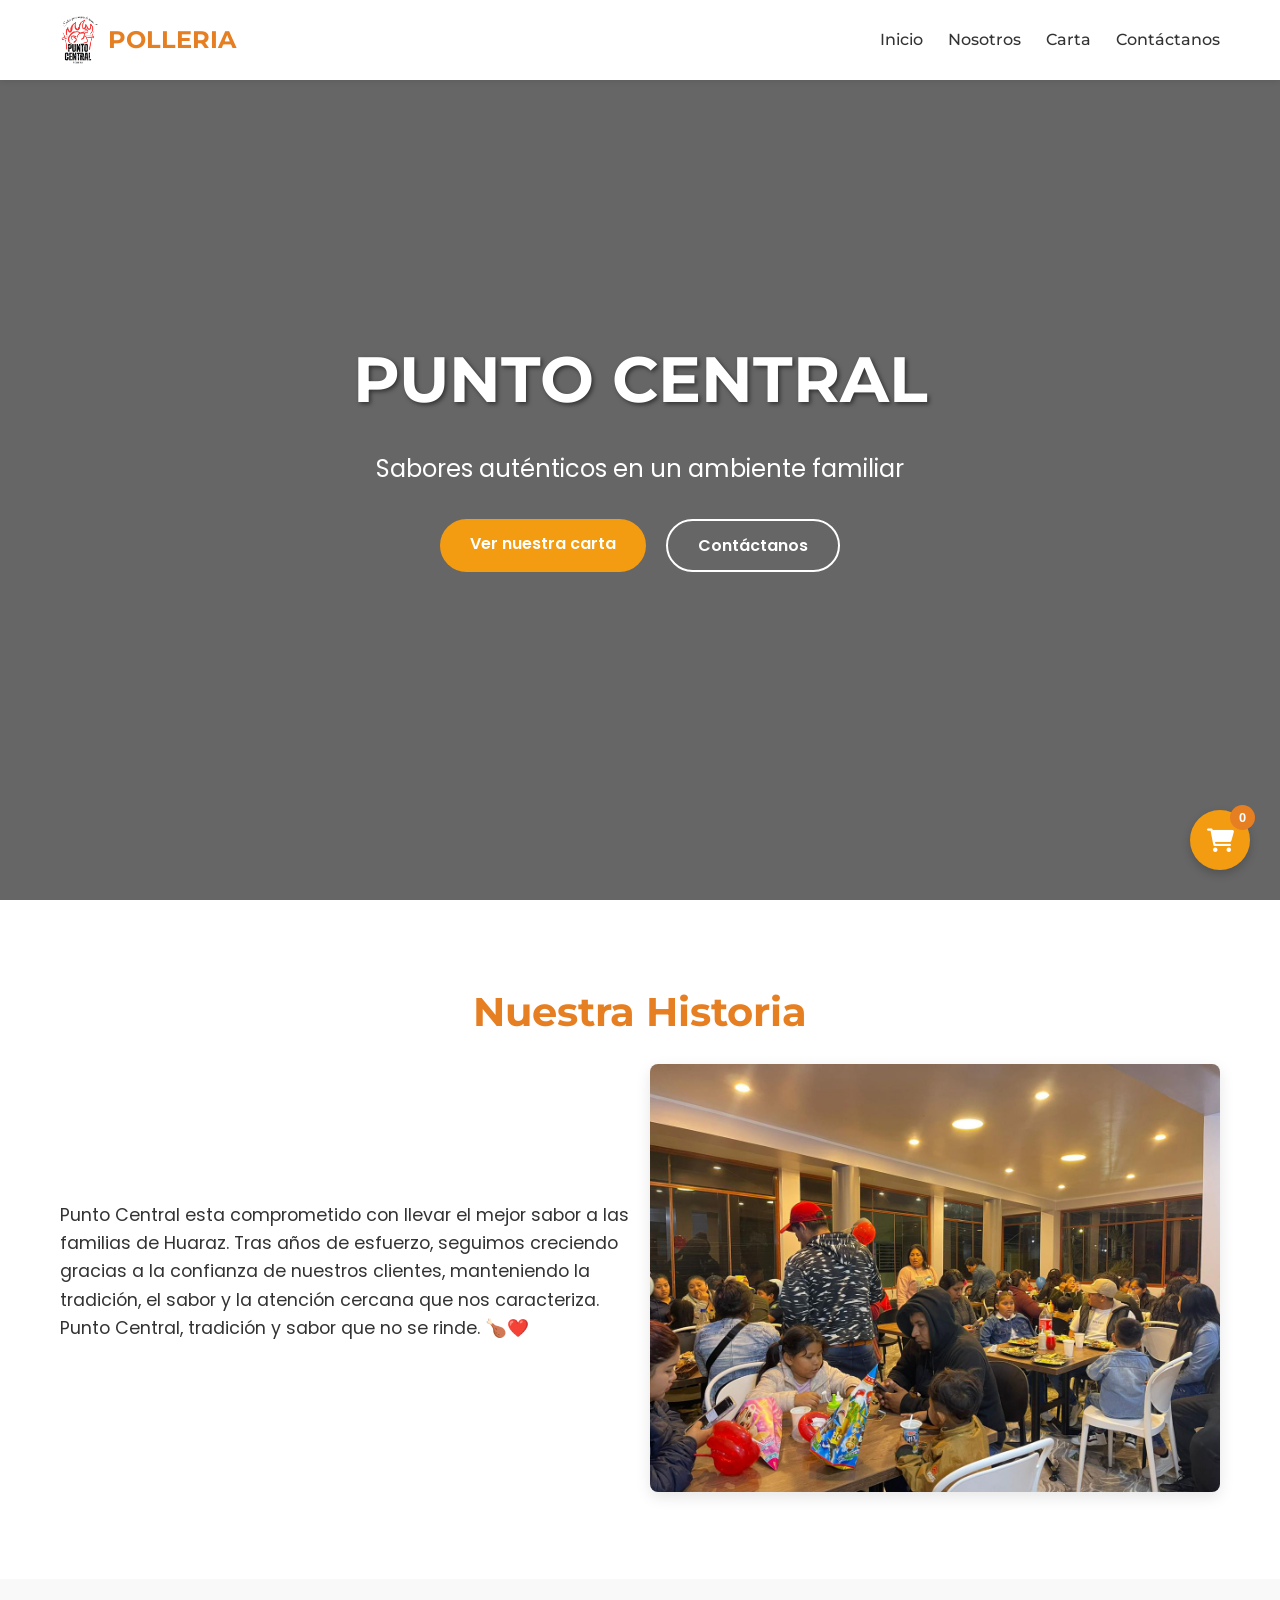
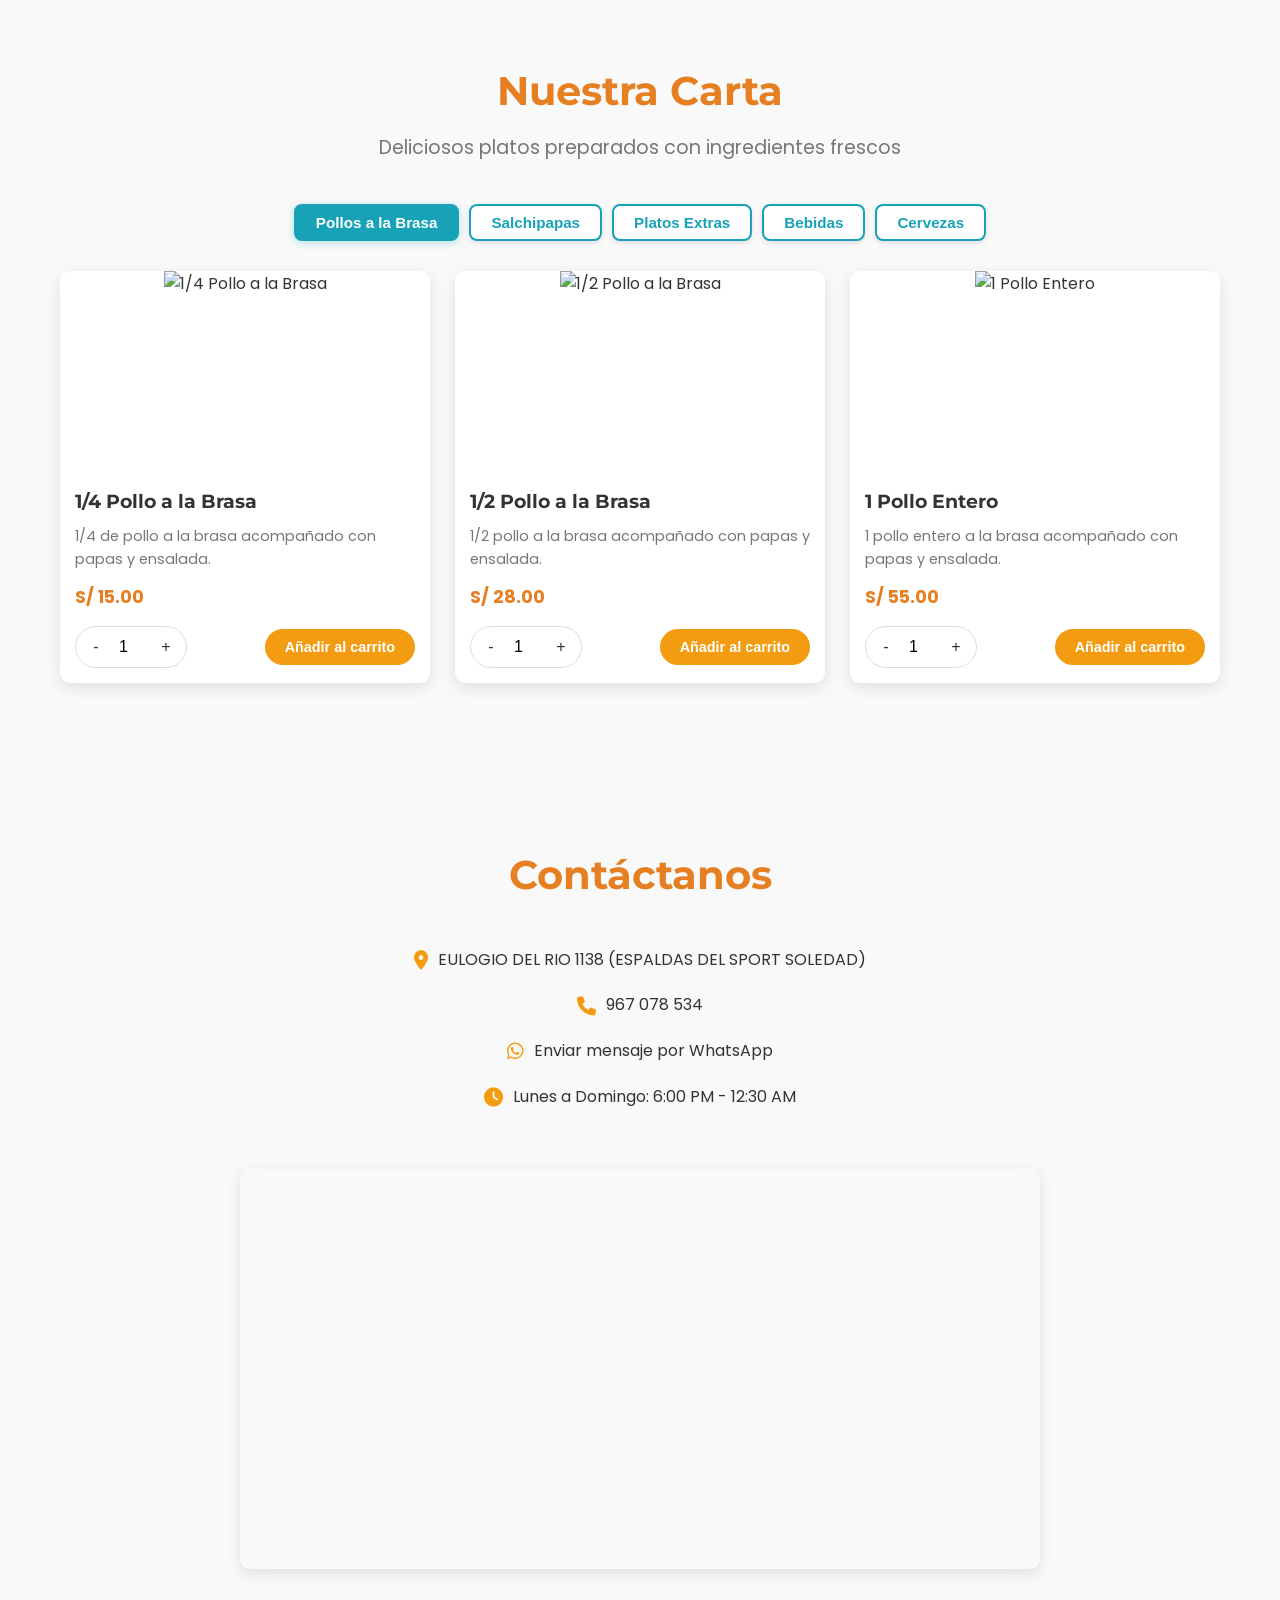
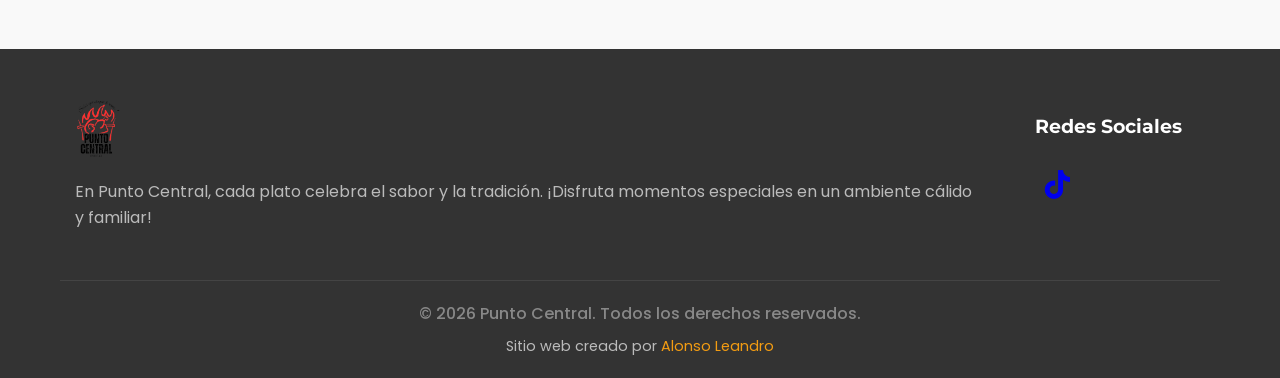
==== index.html @ 1a5732b8 "Actualiza el contenido y la estructura del sitio web de Punto Central, incluyendo cambios en el pie " ====
<!DOCTYPE html>
<html lang="es">
<head>
    <meta charset="UTF-8">
    <meta name="viewport" content="width=device-width, initial-scale=1.0">
    <link rel="icon" type="image/png" href="images/logo.png">
    <title>Punto Central</title>
    <link rel="stylesheet" href="./styles/main.css">
    <link rel="stylesheet" href="./styles/animations.css">
    <link rel="stylesheet" href="https://cdnjs.cloudflare.com/ajax/libs/font-awesome/6.0.0/css/all.min.css">
    <link href="https://fonts.googleapis.com/css2?family=Montserrat:wght@400;500;600;700&family=Poppins:wght@300;400;600&display=swap" rel="stylesheet">
    <!-- Google tag (gtag.js) -->
    <script async src="https://www.googletagmanager.com/gtag/js?id=G-Y2LB6387WJ"></script>
    <script>
        window.dataLayer = window.dataLayer || [];
        function gtag(){dataLayer.push(arguments);}
        gtag('js', new Date());

        gtag('config', 'G-Y2LB6387WJ');
    </script>
</head>
<body>
    <!-- Navbar importado -->
    <div id="navbar-placeholder"></div>

    <!-- Hero Section -->
    <section class="hero" id="home">
        <div class="hero-content">
            <h1 class="hero-title">PUNTO CENTRAL</h1>
            <p class="hero-subtitle">Sabores auténticos en un ambiente familiar</p>
            <div class="hero-buttons">
                <a href="#menu" class="btn btn-primary">Ver nuestra carta</a>
                <a href="#contact" class="btn btn-outline">Contáctanos</a>
            </div>
        </div>
    </section>

    <section class="about" id="about">
        <div class="container">
            <h2 class="section-title">Nuestra Historia</h2>
            <div class="about-content">
                <div class="about-text">
                    <p>Punto Central esta comprometido con llevar el mejor sabor a las familias de Huaraz. Tras años de esfuerzo, seguimos creciendo gracias a la confianza de nuestros clientes, manteniendo la tradición, el sabor y la atención cercana que nos caracteriza. Punto Central, tradición y sabor que no se rinde. 🍗❤️</p>
                </div>
                <div class="about-image">
                    <img src="./images/restaurant-exterior.jpg" alt="Exterior del restaurante" loading="lazy">
                </div>
            </div>
        </div>
    </section>

    <!-- Menu Section -->
    <section class="menu" id="menu">
        <div class="container">
            <h2 class="section-title">Nuestra Carta</h2>
            <p class="section-subtitle">Deliciosos platos preparados con ingredientes frescos</p>
            
            <div class="menu-filters">
                <button class="filter-btn active" data-category="pollos-a-la-brasa">Pollos a la Brasa</button>
                <button class="filter-btn" data-category="salchipapas">Salchipapas</button>
                <button class="filter-btn" data-category="platos-extras">Platos Extras</button>
                <button class="filter-btn" data-category="bebidas">Bebidas</button>
                <button class="filter-btn" data-category="cervezas">Cervezas</button>
            </div>
            
            <div class="menu-items" id="menu-items">
                <!-- Los productos se cargarán dinámicamente desde JS -->
            </div>
        </div>
    </section>

    <!-- Contact Section -->
    <section class="contact" id="contact">
        <div class="container">
            <h2 class="section-title">Contáctanos</h2>
            <div class="contact-content">
                <div class="contact-info">
                    <div class="info-item">
                        <i class="fas fa-map-marker-alt"></i>
                        <p>EULOGIO DEL RIO 1138 (ESPALDAS DEL SPORT SOLEDAD)</p>
                    </div>
                    <div class="info-item">
                        <i class="fas fa-phone"></i>
                        <p><a href="tel:+51967078534">967 078 534</a></p>
                    </div>
                    <div class="info-item">
                        <i class="fab fa-whatsapp"></i>
                        <p>
                            <a href="https://wa.me/51967078534?text=Hola%2C%20quiero%20más%20información..." target="_blank">Enviar mensaje por WhatsApp</a>
                        </p>
                    </div>
                    <div class="info-item">
                        <i class="fas fa-clock"></i>
                        <p>Lunes a Domingo: 6:00 PM - 12:30 AM</p>
                    </div>
                </div>
                <div class="contact-map">
                    <iframe src="https://www.google.com/maps/embed?pb=!1m18!1m12!1m3!1d3934.739231775957!2d-77.52759732519968!3d-9.531369990551426!2m3!1f0!2f0!3f0!3m2!1i1024!2i768!4f13.1!3m3!1m2!1s0x91a90d057851f07f%3A0x4d9af0f2b3f46f38!2sEulogio%20Del%20Rio%201138%2C%20Huaraz%2002001!5e0!3m2!1ses-419!2spe!4v1780036012254!5m2!1ses-419!2spe" allowfullscreen="" loading="lazy" referrerpolicy="no-referrer-when-downgrade"></iframe>
                </div>
            </div>
        </div>
    </section>

    <!-- Footer importado -->
    <div id="footer-placeholder"></div>

    <!-- Floating Cart Button -->
    <button type="button" class="cart-float" id="cart-btn">
        <i class="fas fa-shopping-cart"></i>
        <span class="cart-count" id="cart-count">0</span>
    </button>

    <!-- Cart Modal -->
    <div class="cart-overlay" id="cart-overlay"></div>
    <div class="cart-container" id="cart-modal">
        <!-- Paso 1: Vista del Carrito -->
        <div class="cart-step" id="cart-step-1">
            <div class="cart-header">
                <h3>Tu Pedido</h3>
                <button class="close-cart" id="close-cart">&times;</button>
            </div>
            <div class="cart-items" id="cart-items">
                <!-- Los items del carrito se agregarán aquí dinámicamente -->
            </div>
            <div class="cart-footer">
                <div class="cart-total">
                    <span>Total:</span>
                    <span id="cart-total">S/0.00</span>
                </div>
                <button class="btn btn-primary" id="checkout">Realizar Pedido</button>
            </div>
        </div>

        <!-- Paso 2: Formulario de Información -->
        <div class="cart-step" id="cart-step-2">
            <div class="cart-header">
                <button class="back-to-cart" id="back-to-cart">
                    <i class="fas fa-arrow-left"></i>
                </button>
                <h3>Información del Pedido</h3>
                <button class="close-cart" id="close-cart-2">&times;</button>
            </div>
            <!-- Dentro del cart-step-2, modifica el formulario así: -->
            <div class="customer-info">
                <form id="order-form">
                    <div class="form-group">
                        <label for="customer-name">Nombre *</label>
                        <input type="text" id="customer-name" required>
                    </div>
                    <div class="form-group">
                        <label for="customer-phone">Teléfono *</label>
                        <input type="tel" id="customer-phone" required>
                    </div>
                    <div class="form-group">
                        <label for="delivery-payment">Tipo de Pago *</label>
                        <div class="radio-group">
                            <label><input type="radio" name="delivery-payment" value="Efectivo" required> Efectivo</label>
                            <label><input type="radio" name="delivery-payment" value="Yape"> Yape</label>
                            <label><input type="radio" name="delivery-payment" value="Plin"> Plin</label>
                            <label><input type="radio" name="delivery-payment" value="Otro"> Tarjeta</label>
                        </div>
                    </div>
                    <div class="form-group">
                        <label for="delivery-type">Tipo de Entrega *</label>
                        <select id="delivery-type" required>
                            <option value="">Seleccionar</option>
                            <option value="pickup">Recoger en el Local</option>
                            <option value="delivery">Delivery</option>
                        </select>
                    </div>
                    
                    <!-- Campos para Recoger en Local -->
                    <div class="delivery-fields" id="pickup-fields">
                        <div class="form-group">
                            <label for="pickup-time">Tiempo estimado para recoger *</label>
                            <select id="pickup-time" required>
                                <option value="">Seleccionar</option>
                                <option value="20-25">20 - 25 minutos</option>
                                <option value="25-30">25 - 30 minutos</option>
                                <option value="30-plus">30 minutos a más</option>
                            </select>
                        </div>
                        <div class="form-group">
                            <label for="pickup-notes">Observaciones</label>
                            <textarea id="pickup-notes" rows="2"></textarea>
                        </div>
                    </div>
                    
                    <!-- Campos para Delivery -->
                    <div class="delivery-fields" id="delivery-fields">
                        <div class="form-group">
                            <label for="delivery-address">Dirección de Entrega *</label>
                            <input type="text" id="delivery-address">
                        </div>
                        <div class="form-group">
                            <label for="delivery-notes">Observaciones</label>
                            <textarea id="delivery-notes" rows="2"></textarea>
                        </div>
                    </div>
                </form>
            </div>
            <div class="form-actions">
                <button class="btn btn-outline" id="cancel-order">Cancelar</button>
                <button class="btn btn-primary" id="submit-order">
                    <span>Enviar Pedido</span>
                    <i class="fab fa-whatsapp" style="color: #fff; margin-left: 8px; font-size: 1.1em;"></i>
                </button>
            </div>
        </div>
    </div>

    <script src="./scripts/products.js"></script>
    <script src="./scripts/cart.js"></script>
    <script src="./scripts/main.js"></script>
</body>
</html>
---- styles/main.css ----
:root {
    --primary-color: #f39c12;
    --primary-dark: #e67e22;
    --white: #ffffff;
    --black: #333333;
    --gray: #777777;
    --light-gray: #f5f5f5;
    --background-light: #f9f9f9;
    --success-color: #2ecc71;
    --danger-color: #e74c3c;
    --disabled-color: #95a5a6;
}

* {
    margin: 0;
    padding: 0;
    box-sizing: border-box;
}

body {
    font-family: 'Poppins', sans-serif;
    color: var(--black);
    line-height: 1.6;
    overflow-x: hidden;
}

.container {
    width: 100%;
    max-width: 1200px;
    margin: 0 auto;
    padding: 0 20px;
}

/* Hero Section */
.hero {
    height: 100vh;
    background: linear-gradient(rgba(0, 0, 0, 0.6), rgba(0, 0, 0, 0.6)), url('../images/hero-polleria.jpg') center/cover no-repeat; 
    display: flex;
    align-items: center;
    justify-content: center;
    text-align: center;
    color: var(--white);
}

.hero-content {
    max-width: 800px;
    padding: 0 20px;
}

.hero-title {
    font-family: 'Montserrat', sans-serif;
    font-size: 4rem;
    font-weight: 700;
    margin-bottom: 20px;
    text-shadow: 2px 2px 4px rgba(0, 0, 0, 0.5);
}

.hero-subtitle {
    font-size: 1.5rem;
    margin-bottom: 30px;
}

.hero-buttons {
    display: flex;
    justify-content: center;
    gap: 20px;
}

.btn {
    padding: 12px 30px;
    border-radius: 30px;
    font-weight: 600;
    text-decoration: none;
    transition: all 0.3s ease;
    display: inline-block;
}

.btn-primary {
    background-color: var(--primary-color);
    color: var(--white);
}

.btn-primary:hover {
    background-color: var(--primary-dark);
    transform: translateY(-3px);
    box-shadow: 0 5px 15px rgba(0, 0, 0, 0.2);
}

.btn-outline {
    border: 2px solid var(--white);
    color: var(--white);
}

.btn-outline:hover {
    background-color: var(--white);
    color: var(--black);
    transform: translateY(-3px);
    box-shadow: 0 5px 15px rgba(0, 0, 0, 0.2);
}

#cancel-order {
    background-color: var(--danger-color);
    color: var(--white);
    border: none;
    padding: 10px 20px;
    border-radius: 30px;
    cursor: pointer;
    font-weight: 600;
    transition: background 0.3s ease;
    font-size: 0.9rem;
}

#cancel-order:hover {
    background-color: #c0392b;
}

/* Section Styles */
.section-title {
    font-family: 'Montserrat', sans-serif;
    font-size: 2.5rem;
    font-weight: 700;
    text-align: center;
    margin-bottom: 10px;
    color: var(--primary-dark);
}

.section-subtitle {
    font-size: 1.2rem;
    text-align: center;
    color: var(--gray);
    margin-bottom: 40px;
}

/* About Section */
.about {
    padding: 80px 0;
    text-align: center;
}

.about-content {
    display: flex;
    flex-wrap: wrap;
    justify-content: space-between;
    align-items: center;
    margin-top: 20px;
    gap: 20px;
}

.about-text {
    flex: 1;
    min-width: 300px;
    text-align: left;
    margin-bottom: 0;
}

.about-text p {
    margin-bottom: 20px;
    font-size: 1.1rem;
    text-align: left;
}

.about-image {
    flex: 1;
    min-width: 300px;
}

.about-image img {
    max-width: 100%;
    border-radius: 8px;
    box-shadow: 0 5px 15px rgba(0,0,0,0.1);
}

/* Menu Section */
.menu {
    padding: 80px 0;
    text-align: center;
    background-color: var(--background-light);
}

.menu-filters {
    display: flex;
    justify-content: center;
    flex-wrap: wrap;
    gap: 10px;
    margin: 10px 0 20px;
}

.filter-btn {
    padding: 8px 20px;
    background: var(--white);
    border: 2px solid #17a2b8;
    border-radius: 8px;
    color: #17a2b8;
    font-size: 0.95rem;
    font-weight: 600;
    transition: all 0.3s ease;
    cursor: pointer;
    box-shadow: 0 2px 5px rgba(0,0,0,0.1);
}

.filter-btn.active {
    background: #17a2b8;
    color: var(--white);
    border-color: #17a2b8;
    box-shadow: 0 2px 8px rgba(23, 162, 184, 0.3);
}

.filter-btn:hover:not(.active) {
    background: rgba(23, 162, 184, 0.1);
    border-color: #138496;
    transform: translateY(-2px);
}

.menu-items {
    display: grid;
    grid-template-columns: repeat(auto-fill, minmax(280px, 1fr)); /* Reduje de 300px a 280px */
    gap: 25px; /* Reduje el gap de 30px a 25px */
    margin-top: 30px; /* Reduje de 40px a 30px */
}

.menu-item {
    background: var(--white);
    border-radius: 10px;
    overflow: hidden;
    box-shadow: 0 5px 15px rgba(0,0,0,0.1);
    transition: transform 0.3s ease;
    display: flex;
    flex-direction: column;
    height: 100%; /* Asegura que todas las cajas tengan la misma altura */
}

.menu-item:hover {
    transform: translateY(-10px);
}

.item-image {
    height: 200px; /* Mantengo la misma altura para las imágenes */
    overflow: hidden;
    position: relative;
}

.item-image img {
    width: 100%;
    height: 100%;
    object-fit: cover;
    transition: transform 0.5s ease;
}

.menu-item:hover .item-image img {
    transform: scale(1.1);
}

.sold-out {
    position: absolute;
    top: 10px;
    right: 10px;
    background-color: var(--danger-color);
    color: var(--white);
    padding: 5px 10px;
    border-radius: 20px;
    font-size: 0.8rem;
    font-weight: 600;
}

.item-info {
    padding: 15px; /* Reduje de 20px a 15px */
    text-align: left;
    flex: 1; /* Hace que ocupe el espacio restante */
    display: flex;
    flex-direction: column;
}

.item-info h3 {
    font-family: 'Montserrat', sans-serif;
    font-size: 1.2rem; /* Reduje de 1.3rem a 1.2rem */
    margin-bottom: 8px; /* Reduje de 10px a 8px */
    color: var(--black);
}

.description {
    color: var(--gray);
    margin-bottom: 12px; /* Reduje de 15px a 12px */
    font-size: 0.9rem; /* Reduje de 0.95rem a 0.9rem */
    flex: 1; /* Hace que la descripción ocupe el espacio disponible */
}

.price {
    font-weight: 700;
    font-size: 1.1rem; /* Reduje de 1.2rem a 1.1rem */
    color: var(--primary-dark);
    margin-bottom: 15px;
    display: block;
}

.item-actions {
    display: flex;
    justify-content: space-between;
    align-items: center;
    margin-top: auto; /* Empuja los botones hacia abajo */
}

.quantity-control {
    display: flex;
    align-items: center;
    border: 1px solid #ddd;
    border-radius: 30px;
    padding: 5px;
}

.quantity-btn {
    background: none;
    border: none;
    width: 30px;
    height: 30px;
    font-size: 1rem;
    cursor: pointer;
    color: var(--black);
    display: flex;
    align-items: center;
    justify-content: center;
}

.quantity-input {
    width: 40px;
    text-align: center;
    border: none;
    background: none;
    font-weight: 500;
    font-size: 1rem;
}

.add-to-cart {
    background: var(--primary-color);
    color: var(--white);
    border: none;
    padding: 10px 20px;
    border-radius: 30px;
    cursor: pointer;
    font-weight: 600;
    transition: background 0.3s;
    font-size: 0.9rem;
}

.add-to-cart:hover {
    background: var(--primary-dark);
}

.add-to-cart:disabled {
    background: var(--disabled-color);
    cursor: not-allowed;
}



/* Contact Section */
.contact {
    padding: 80px 0;
    text-align: center;
    background-color: var(--background-light);
}

.contact-content {
    display: flex;
    flex-direction: column;
    align-items: center;
    margin-top: 40px;
}

.contact-info {
    margin-bottom: 20px;
    text-align: center;
    width: 100%;
}

.info-item {
    margin-bottom: 20px;
    display: flex;
    align-items: center;
    justify-content: center;
    gap: 10px;
}

.info-item i {
    color: var(--primary-color);
    font-size: 1.2rem;
}

.info-item a {
    color: var(--black);
    text-decoration: none;
    transition: color 0.3s;
}

.info-item a:hover {
    color: var(--primary-color);
}

.contact-map {
    width: 100%;
    max-width: 800px;
    height: 400px;
    margin-top: 20px;
    border-radius: 10px;
    overflow: hidden;
    box-shadow: 0 5px 15px rgba(0,0,0,0.1);
}

.contact-map iframe {
    width: 100%;
    height: 100%;
    border: none;
}

/* Footer */
.footer {
    background-color: var(--black);
    color: var(--white);
    padding: 50px 0 20px;
}

.footer-content {
    display: flex;
    flex-wrap: wrap;
    justify-content: space-between;
    align-items: center;
    text-align: left;
    margin-bottom: 30px;
    gap: 30px;
}

.footer-section {
    flex: 1;
    min-width: 250px;
    margin-bottom: 30px;
    padding: 0 15px;
}

.logo-section {
    flex: 1;
    min-width: 300px;
    display: flex;
    flex-direction: column;
    align-items: flex-start;
    margin-bottom: 0;
}

.footer-logo {
    height: 60px;
    margin-bottom: 20px;
}

.footer-description {
    max-width: 100%;
    margin: 0 auto 20px;
    color: #bbb;
}

.social-section {
    flex: 0 0 auto;
    min-width: 200px;
}

.social-section h4 {
    font-family: 'Montserrat', sans-serif;
    margin-bottom: 20px;
    font-size: 1.2rem;
}

.social-icons {
    display: flex;
    justify-content: flex-start;
    gap: 15px;
}

.social-icons a {
    font-size: 1.8rem;
    margin: 0 10px;
    transition: all 0.3s ease;
}

.social-icons a.facebook-icon {
    color: #1877f2;
}

.social-icons a.instagram-icon {
    color: #e4405f;
}

.social-icons a:hover {
    transform: scale(1.2);
}

.footer-bottom {
    text-align: center;
    padding-top: 20px;
    border-top: 1px solid #444;
    display: flex;
    flex-direction: column;
    gap: 8px;
}

.footer-dark-text {
    color: #888;
    font-weight: 500;
    margin-bottom: 0;
}

.footer-created-by {
    color: #bbb;
    font-size: 0.9rem;
    margin-top: 0;
}

.creator-name {
    color: var(--primary-color);
    text-decoration: none;
    position: relative;
    display: inline-block;
}

.creator-name:hover {
    text-decoration: underline;
}

.creator-name::after {
    content: '';
    position: absolute;
    top: -2px;
    left: -2px;
    right: -2px;
    bottom: -2px;
    background: var(--primary-color);
    z-index: -1;
    border-radius: 4px;
    opacity: 0;
    transition: opacity 0.3s, box-shadow 0.3s;
}

.creator-name:hover::after {
    opacity: 0.4;
    box-shadow: 0 0 10px 5px var(--primary-color);
    animation: creator-glow 2s infinite alternate;
}

@keyframes creator-glow {
    from {
        box-shadow: 0 0 5px 2px var(--primary-color);
    }
    to {
        box-shadow: 0 0 15px 7px var(--primary-color);
    }
}

/* Navbar */
.navbar {
    background-color: var(--white);
    box-shadow: 0 2px 10px rgba(0, 0, 0, 0.1);
    position: fixed;
    width: 100%;
    top: 0;
    z-index: 1000;
    padding: 15px 0;
    transition: all 0.3s ease;
}

.navbar .container {
    display: flex;
    justify-content: space-between;
    align-items: center;
}

.logo {
    display: flex;
    align-items: center;
    text-decoration: none;
}

.logo-img {
    height: 50px;
    margin-right: 10px;
}

.restaurant-name {
    font-family: 'Montserrat', sans-serif;
    font-size: 1.5rem;
    font-weight: 700;
    color: var(--primary-dark);
}

.nav-links {
    display: flex;
    list-style: none;
}

.nav-links li {
    margin-left: 25px;
}

.nav-links a {
    font-family: 'Montserrat', sans-serif;
    font-weight: 500;
    color: var(--black);
    text-decoration: none;
    font-size: 1rem;
    transition: color 0.3s ease;
    position: relative;
}

.nav-links a::after {
    content: '';
    position: absolute;
    width: 0;
    height: 2px;
    background-color: var(--primary-color);
    bottom: -5px;
    left: 0;
    transition: width 0.3s ease;
}

.nav-links a:hover::after {
    width: 100%;
}

.nav-links a:hover {
    color: var(--primary-dark);
}

.menu-toggle {
    background: none;
    border: none;
    font-size: 1.5rem;
    color: var(--black);
    cursor: pointer;
    display: none;
}

/* Carrito */
.cart-overlay {
    position: fixed;
    top: 0;
    left: 0;
    width: 100%;
    height: 100%;
    background-color: rgba(0, 0, 0, 0.5);
    z-index: 9998;
    display: none;
    opacity: 0;
    transition: opacity 0.3s ease;
}

.cart-overlay.active {
    display: block;
    opacity: 1;
}

.cart-container {
    position: fixed;
    top: 0;
    right: -400px;
    width: 350px;
    height: 100vh;
    background-color: var(--white);
    box-shadow: -2px 0 10px rgba(0, 0, 0, 0.1);
    z-index: 9999;
    transition: right 0.3s ease;
    display: flex;
    flex-direction: column;
}

.cart-container.active {
    right: 0;
}

/* Cart Steps */
.cart-step {
    display: none;
    flex-direction: column;
    height: 100%;
}

.cart-step.active {
    display: flex;
}

.cart-header {
    padding: 15px 20px;
    border-bottom: 1px solid var(--light-gray);
    display: flex;
    justify-content: space-between;
    align-items: center;
    position: relative;
}

.cart-header h3 {
    margin: 0;
    font-size: 1.2rem;
    flex: 1;
    text-align: center;
}

.close-cart {
    background: none;
    border: none;
    font-size: 1.5rem;
    cursor: pointer;
    color: var(--gray);
    transition: all 0.3s ease;
}

.close-cart:hover {
    color: var(--danger-color);
    transform: rotate(90deg);
}

/* Back to Cart Button */
.back-to-cart {
    background: none;
    border: none;
    font-size: 1.2rem;
    color: var(--gray);
    cursor: pointer;
    position: absolute;
    left: 15px;
    top: 15px;
    transition: all 0.3s;
}

.back-to-cart:hover {
    color: var(--primary-dark);
    transform: translateX(-3px);
}

.cart-items {
    flex: 1;
    overflow-y: auto;
    padding: 15px;
}

.empty-cart {
    text-align: center;
    color: var(--gray);
    padding: 40px 0;
}

.cart-item {
    display: flex;
    justify-content: space-between;
    align-items: center;
    padding: 10px 0;
    border-bottom: 1px solid var(--light-gray);
}

.cart-item:last-child {
    border-bottom: none;
}

.cart-item-info {
    flex: 1;
}

.cart-item-info h4 {
    margin-bottom: 5px;
    font-size: 0.95rem;
}

.cart-item-info p {
    color: var(--primary-dark);
    font-weight: 600;
    font-size: 0.9rem;
}

.cart-item-actions {
    display: flex;
    align-items: center;
    gap: 10px;
}

.cart-footer {
    padding: 15px;
    border-top: 1px solid var(--light-gray);
    background-color: var(--white);
}

.cart-total {
    display: flex;
    justify-content: space-between;
    margin-bottom: 15px;
    font-weight: 600;
    font-size: 1.1rem;
}

/* Formulario del carrito */
.form-group {
    margin-bottom: 15px;
}

.form-group label {
    display: block;
    margin-bottom: 5px;
    font-weight: 500;
    font-size: 0.9rem;
}

.form-group input,
.form-group select,
.form-group textarea {
    width: 100%;
    padding: 8px 12px;
    border: 1px solid #333;
    border-radius: 4px;
    font-family: inherit;
    font-size: 0.9rem;
    transition: border-color 0.3s ease;
}

.form-group input:focus,
.form-group select:focus,
.form-group textarea:focus {
    border-color: var(--primary-color);
    outline: none;
    box-shadow: 0 0 0 2px rgba(243, 156, 18, 0.2);
}

/* Validación de campos */
.form-group.invalid input,
.form-group.invalid select,
.form-group.invalid textarea {
    border-color: var(--danger-color);
    background-color: rgba(231, 76, 60, 0.05);
}

.form-group.invalid .error-message {
    display: block;
    color: var(--danger-color);
    font-size: 0.8rem;
    margin-top: 5px;
}

.error-message {
    display: none;
}

/* Campos de entrega */
.delivery-fields {
    display: none; /*AGREGADO RECIEN*/
    margin-top: 10px;
    padding: 15px;
    background-color: rgba(243, 156, 18, 0.05);
    border-radius: 5px;
    border: 1px solid #eee;
}

.delivery-fields.active {
    display: block;
    animation: fadeIn 0.3s ease;
}

.radio-group {
    display: flex; /* Coloca los radios en una sola línea */
    gap: 15px; /* Espaciado horizontal entre los radios */
}

.radio-group label {
    display: inline-flex; /* Asegura que el texto y el radio estén alineados */
    align-items: center; /* Centra verticalmente el texto y el botón */
    gap: 5px; /* Espaciado entre el botón y el texto */
    padding: 0; /* Elimina el cuadro alrededor */
    border: none; /* Elimina los bordes */
    background: none; /* Elimina el fondo */
}

.radio-group label:hover {
    border-color: var(--primary-color);
}

.radio-group input[type="radio"]:checked + label {
    border-color: var(--primary-color);
    background-color: rgba(243, 156, 18, 0.1);
}

/* Customer Info Form */
.customer-info {
    flex: 1;
    overflow-y: auto;
    padding: 15px;
}

/* Form Actions */
.form-actions {
    display: flex;
    justify-content: space-between;
    padding: 15px;
    border-top: 1px solid var(--light-gray);
    background-color: var(--white);
}

/* Floating Cart Button */
.cart-float {
    position: fixed;
    width: 60px;
    height: 60px;
    bottom: 30px;
    right: 30px;
    background-color: var(--primary-color);
    color: var(--white);
    border-radius: 50%;
    text-align: center;
    box-shadow: 0 4px 10px rgba(0, 0, 0, 0.2);
    z-index: 999;
    display: flex;
    align-items: center;
    justify-content: center;
    font-size: 1.5rem;
    transition: all 0.3s ease;
    cursor: pointer;
    border: none;
}

.cart-float:hover {
    background-color: var(--primary-dark);
    transform: translateY(-5px);
    box-shadow: 0 6px 15px rgba(0, 0, 0, 0.3);
}

.cart-count {
    position: absolute;
    top: -5px;
    right: -5px;
    background-color: var(--primary-dark);
    color: var(--white);
    border-radius: 50%;
    width: 25px;
    height: 25px;
    display: flex;
    align-items: center;
    justify-content: center;
    font-size: 0.8rem;
    font-weight: 600;
}

/* Notificaciones */
.notification {
    position: fixed;
    bottom: 100px;
    right: 30px;
    background-color: var(--success-color);
    color: white;
    padding: 10px 20px;
    border-radius: 30px;
    box-shadow: 0 3px 10px rgba(0, 0, 0, 0.2);
    z-index: 1000;
    opacity: 0;
    transform: translateY(20px);
    transition: all 0.3s ease;
}

.notification.show {
    opacity: 1;
    transform: translateY(0);
}

.notification.error {
    background-color: var(--danger-color);
}

/* Responsive */
@media (max-width: 768px) {
    .navbar {
        padding: 10px 0;
    }
    
    .nav-links {
        position: fixed;
        top: 70px; /* Ajusta esto según la altura de tu navbar */
        left: -100%;
        width: 100%;
        height: calc(100vh - 70px); /* Ajusta para que coincida con el top */
        background-color: var(--primary-dark);
        flex-direction: column;
        align-items: center;
        justify-content: flex-start;
        padding-top: 0; /* Elimina el padding superior */
        transition: left 0.3s ease;
        margin: 0;
    }
    
    .nav-links.active {
        left: 0;
    }
    
    .nav-links li {
        margin-left: 0;
        width: 100%;
        text-align: center;
        padding: 12px 0; /* Ajusta el padding vertical */
        border-bottom: 1px solid rgba(255,255,255,0.1);
    }

    .nav-links a {
        color: var(--white) !important;
        display: block;
        width: 100%;
        padding: 10px 0; /* Ajusta el padding */
    }
    
    .nav-links a:hover {
        color: var(--light-gray) !important;
    }
    
    .menu-toggle {
        display: block;
    }

    .hero-title {
        font-size: 2.5rem;
    }

    .hero-subtitle {
        font-size: 1.2rem;
    }

    .about-content {
        flex-direction: column-reverse;
    }

    .about-text p {
        text-align: center;
    }

    .cart-container {
        width: 100%;
        max-width: 100%;
        height: 80vh;
        bottom: 0;
        top: auto;
        right: 0;
        left: 0;
        transform: translateY(100%);
        border-radius: 15px 15px 0 0;
        box-shadow: 0 -5px 15px rgba(0, 0, 0, 0.2);
    }

    .cart-container.active {
        transform: translateY(0);
        right: auto;
    }

    .cart-float {
        bottom: 20px;
        right: 20px;
        width: 55px;
        height: 55px;
        font-size: 1.3rem;
    }

    .notification {
        bottom: 90px;
        right: 20px;
    }

    /* Footer adjustments */
    .footer-content {
        flex-direction: column;
        align-items: center;
        text-align: center;
        gap: 15px;
    }

    .footer-description {
        max-width: 80%;
        font-size: 0.9rem;
    }

    .logo-section {
        margin-bottom: 20px;
    }

    .social-section {
        width: 100%;
    }

    .social-icons {
        justify-content: center;
        gap: 10px;
    }

    .social-icons a {
        font-size: 1.2rem;
    }

    /* Form responsive */
    .form-group {
        margin-bottom: 20px;
    }
    
    .radio-group {
        display: flex; /* Coloca los radios en una sola línea */
        gap: 15px; /* Espaciado horizontal entre los radios */
    }

    .radio-group label {
        display: inline-flex; /* Asegura que el texto y el radio estén alineados */
        align-items: center; /* Centra verticalmente el texto y el botón */
        gap: 5px; /* Espaciado entre el botón y el texto */
        padding: 0; /* Elimina el cuadro alrededor */
        border: none; /* Elimina los bordes */
        background: none; /* Elimina el fondo */
    }
    
    .delivery-fields {
        padding: 10px;
    }
}

@media (max-width: 480px) {
    .hero-title {
        font-size: 2rem;
    }

    .hero-subtitle {
        font-size: 1rem;
    }

    .btn {
        padding: 10px 20px;
        font-size: 0.9rem;
    }

    .section-title {
        font-size: 2rem;
    }

    .section-subtitle {
        font-size: 1rem;
    }

    .menu-items {
        grid-template-columns: 1fr;
    }
    
    .restaurant-name {
        font-size: 1.3rem;
    }
    
    .cart-float {
        bottom: 15px;
        right: 15px;
        width: 50px;
        height: 50px;
        font-size: 1.2rem;
    }

    .footer-content {
        text-align: center;
        flex-direction: column;
        align-items: center;
    }

    .footer-section, .social-section {
        text-align: center;
    }

    .logo-section {
        display: flex;
        flex-direction: column;
        align-items: center;
        text-align: center;
    }

    .footer-logo {
        margin-bottom: 10px;
        max-width: 100px;
        width: 100%;
        height: auto;
    }

    .social-icons {
        justify-content: center;
    }
}

@media (min-width: 769px) and (max-width: 1024px) {
    .hero-title {
        font-size: 3rem;
    }
    
    .menu-items {
        grid-template-columns: repeat(2, 1fr);
    }

    .footer-content {
        display: flex;
        flex-wrap: wrap;
        justify-content: space-between;
        align-items: flex-start;
        gap: 100px;
    }

    .footer-section {
        flex: 1 1 45%;
        max-width: 400px;
        text-align: center;
    }

    .footer-description {
        max-width: 350px;
        margin: 0 auto;
        text-align: center;
        line-height: 1.6;
    }

    .social-section {
        text-align: center;
    }
}

/* Mensaje cuando no hay productos */
.no-products {
    text-align: center;
    grid-column: 1 / -1;
    padding: 40px 0;
    color: var(--gray);
    font-size: 1.1rem;
}

/* Animaciones */
@keyframes fadeIn {
    from {
        opacity: 0;
    }
    to {
        opacity: 1;
    }
}
---- styles/animations.css ----
/* Animations */
@keyframes fadeIn {
    from {
        opacity: 0;
    }
    to {
        opacity: 1;
    }
}

@keyframes fadeInDown {
    from {
        opacity: 0;
        transform: translateY(-20px);
    }
    to {
        opacity: 1;
        transform: translateY(0);
    }
}

@keyframes fadeInUp {
    from {
        opacity: 0;
        transform: translateY(20px);
    }
    to {
        opacity: 1;
        transform: translateY(0);
    }
}

@keyframes pulse {
    0% {
        transform: scale(1);
    }
    50% {
        transform: scale(1.05);
    }
    100% {
        transform: scale(1);
    }
}

/* Animation Classes */
.fade-in {
    animation: fadeIn 1s ease;
}

.fade-in-down {
    animation: fadeInDown 1s ease;
}

.fade-in-up {
    animation: fadeInUp 1s ease;
}

.pulse {
    animation: pulse 2s infinite;
}

/* Scroll Animations */
[data-animate] {
    opacity: 0;
    transition: all 0.6s ease;
}

[data-animate="fade-in"] {
    transform: translateY(20px);
}

[data-animate].animate {
    opacity: 1;
    transform: translateY(0);
}

/* Hero Animation */
.hero {
    opacity: 0;
    transform: translateY(20px);
    transition: opacity 1s ease-out, transform 1s ease-out;
}

.hero.loaded {
    opacity: 1;
    transform: translateY(0);
}
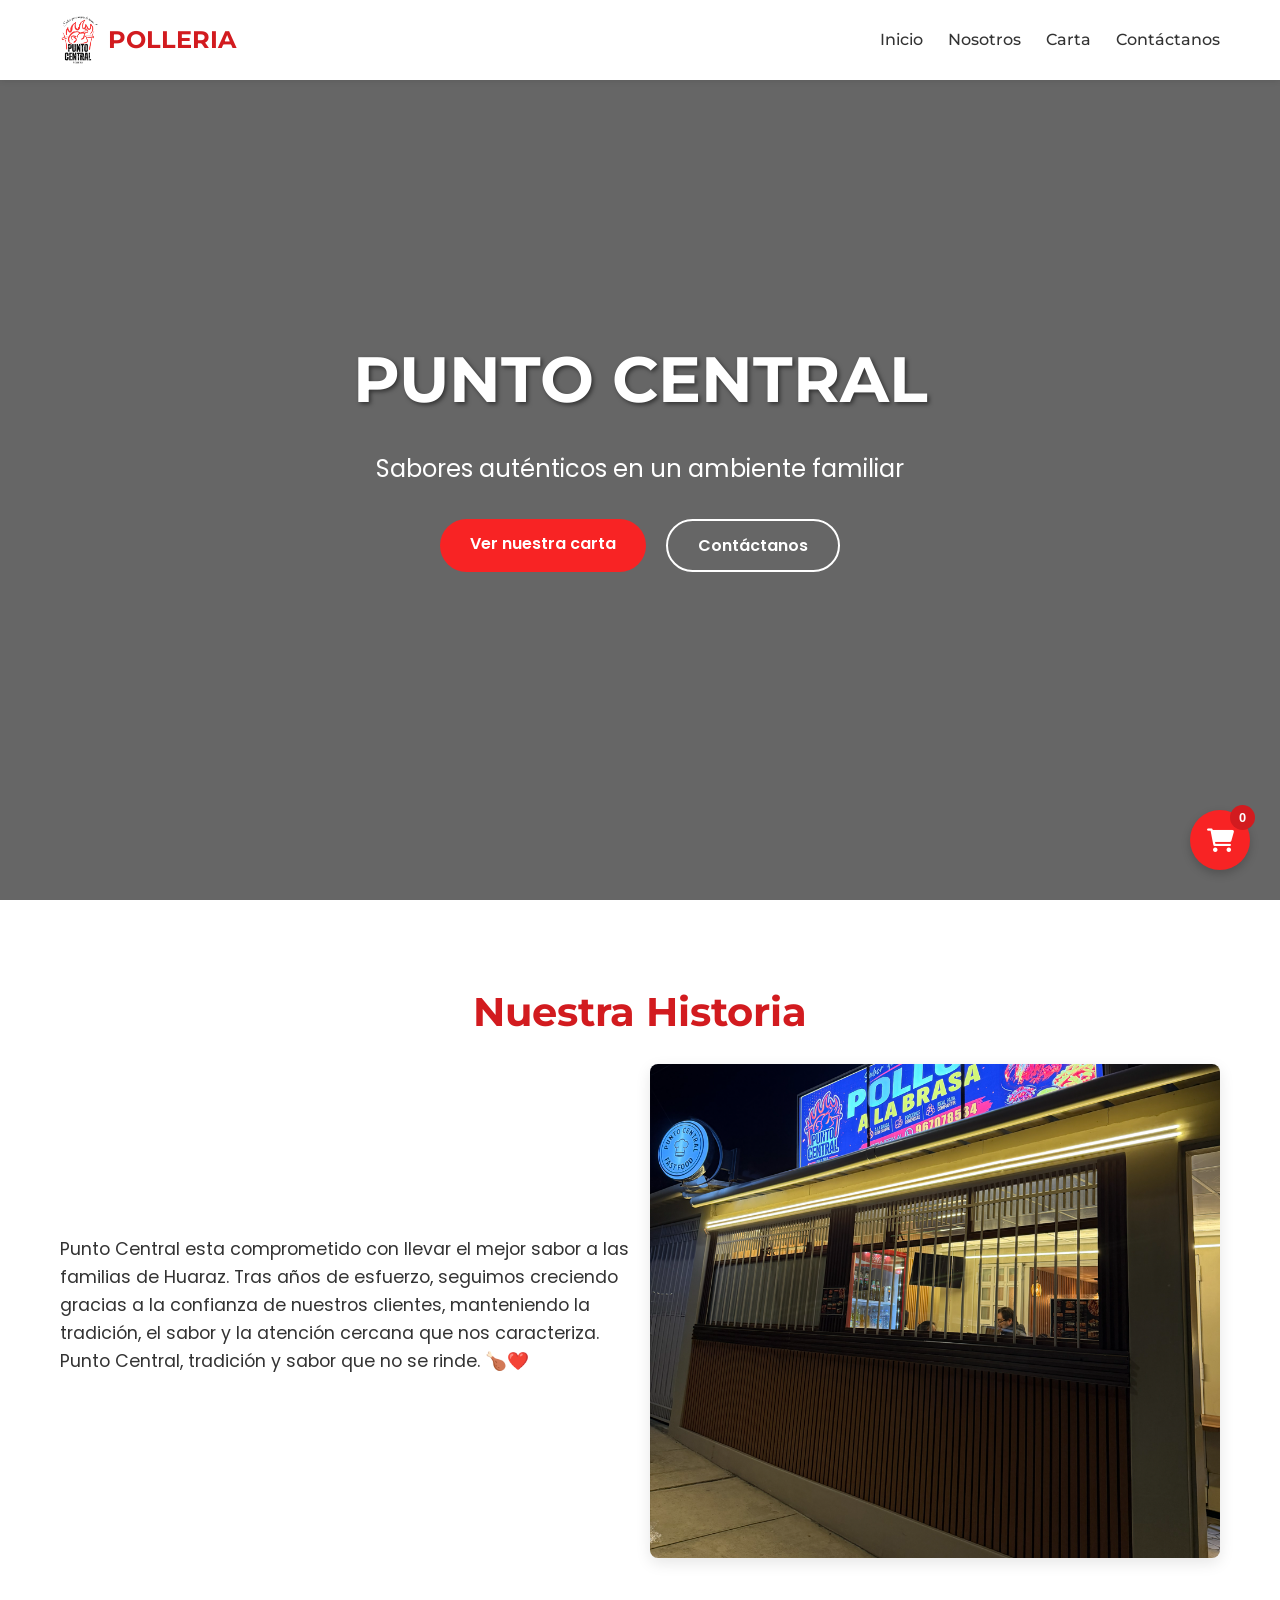
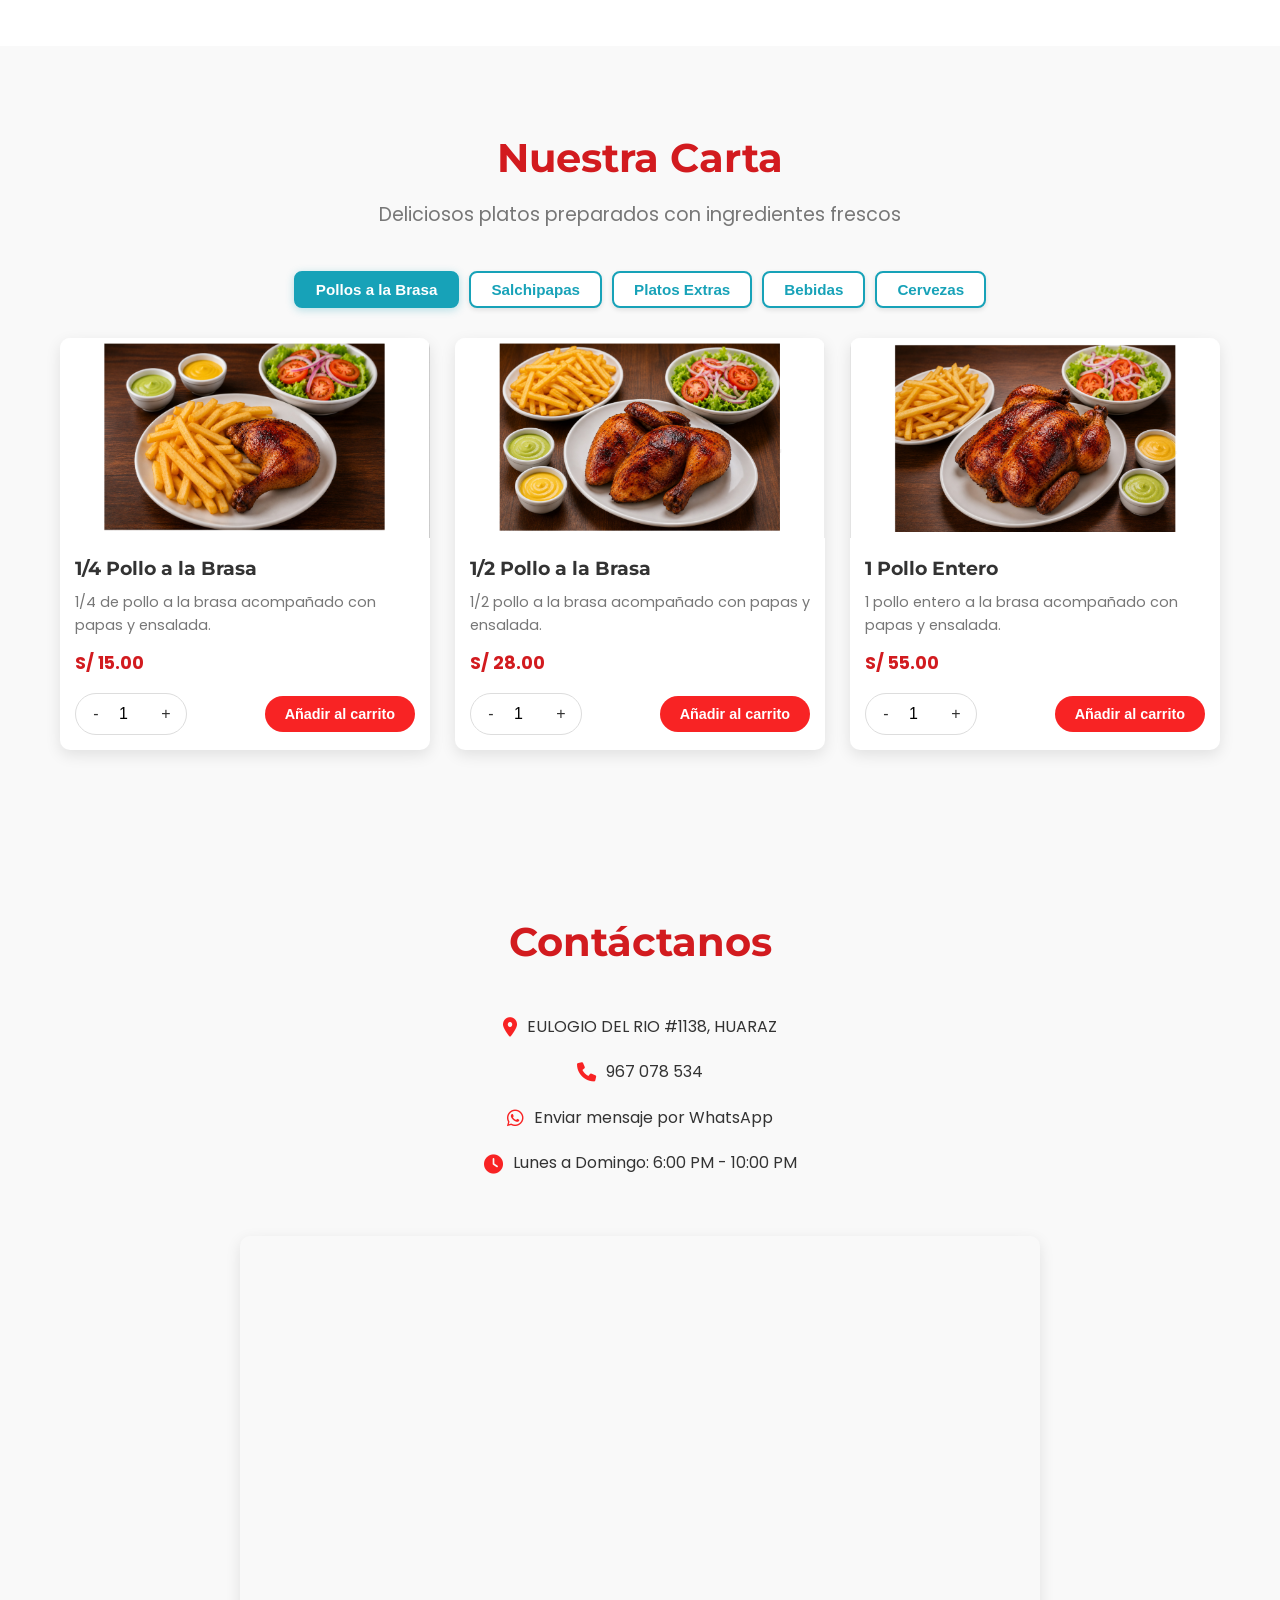
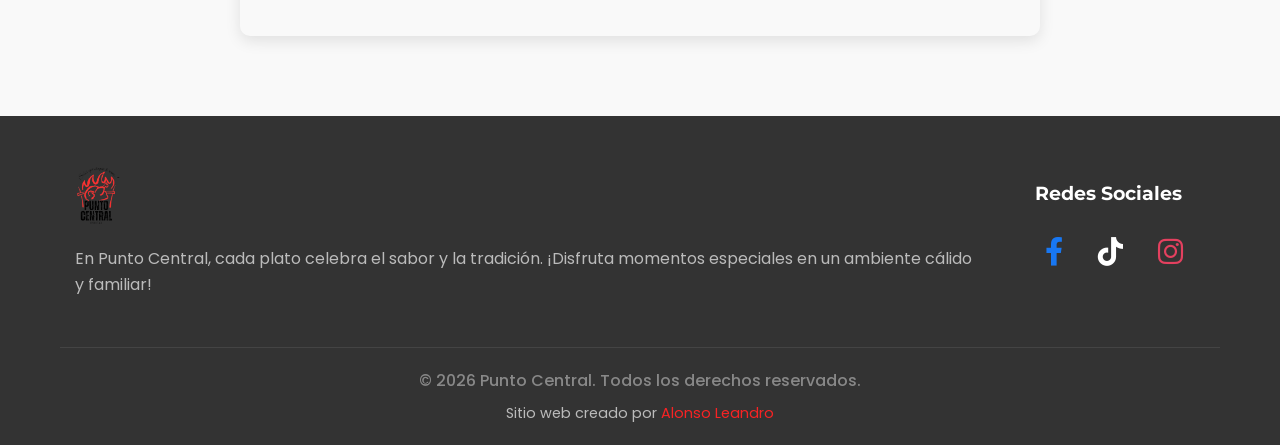
==== commit 8392b0bb: "Actualiza enlaces de redes sociales en el pie de página, corrige dirección y horario de atención en " ====
--- a/index.html
+++ b/index.html
@@ -77,7 +77,7 @@
                 <div class="contact-info">
                     <div class="info-item">
                         <i class="fas fa-map-marker-alt"></i>
-                        <p>EULOGIO DEL RIO 1138 (ESPALDAS DEL SPORT SOLEDAD)</p>
+                        <p>EULOGIO DEL RIO #1138, HUARAZ</p>
                     </div>
                     <div class="info-item">
                         <i class="fas fa-phone"></i>
@@ -91,7 +91,7 @@
                     </div>
                     <div class="info-item">
                         <i class="fas fa-clock"></i>
-                        <p>Lunes a Domingo: 6:00 PM - 12:30 AM</p>
+                        <p>Lunes a Domingo: 6:00 PM - 10:00 PM</p>
                     </div>
                 </div>
                 <div class="contact-map">
--- a/styles/main.css
+++ b/styles/main.css
@@ -1,6 +1,11 @@
+.social-icons a.tiktok-icon,
+.tiktok-icon .fa-tiktok {
+  color: #fff !important;
+}
+
 :root {
-    --primary-color: #f39c12;
-    --primary-dark: #e67e22;
+    --primary-color: #f82324;
+    --primary-dark: #d21b1f;
     --white: #ffffff;
     --black: #333333;
     --gray: #777777;
@@ -781,6 +786,17 @@
     background-color: var(--white);
 }
 
+/* Centrar el botón principal dentro del primer formulario (cart footer) */
+.cart-footer {
+    display: flex;
+    flex-direction: column;
+    align-items: center;
+}
+
+.cart-footer .cart-total {
+    width: 100%;
+}
+
 .cart-total {
     display: flex;
     justify-content: space-between;
@@ -792,6 +808,21 @@
 /* Formulario del carrito */
 .form-group {
     margin-bottom: 15px;
+}
+
+/* Botones específicos: hacer verdes solo los botones de enviar/realizar pedido */
+#checkout.btn.btn-primary,
+#submit-order.btn.btn-primary {
+    background-color: var(--success-color);
+    color: var(--white);
+    border: none;
+    box-shadow: 0 4px 10px rgba(0,0,0,0.12);
+}
+
+#checkout.btn.btn-primary:hover,
+#submit-order.btn.btn-primary:hover {
+    background-color: #27ae60; /* variante más oscura */
+    transform: translateY(-3px);
 }
 
 .form-group label {
